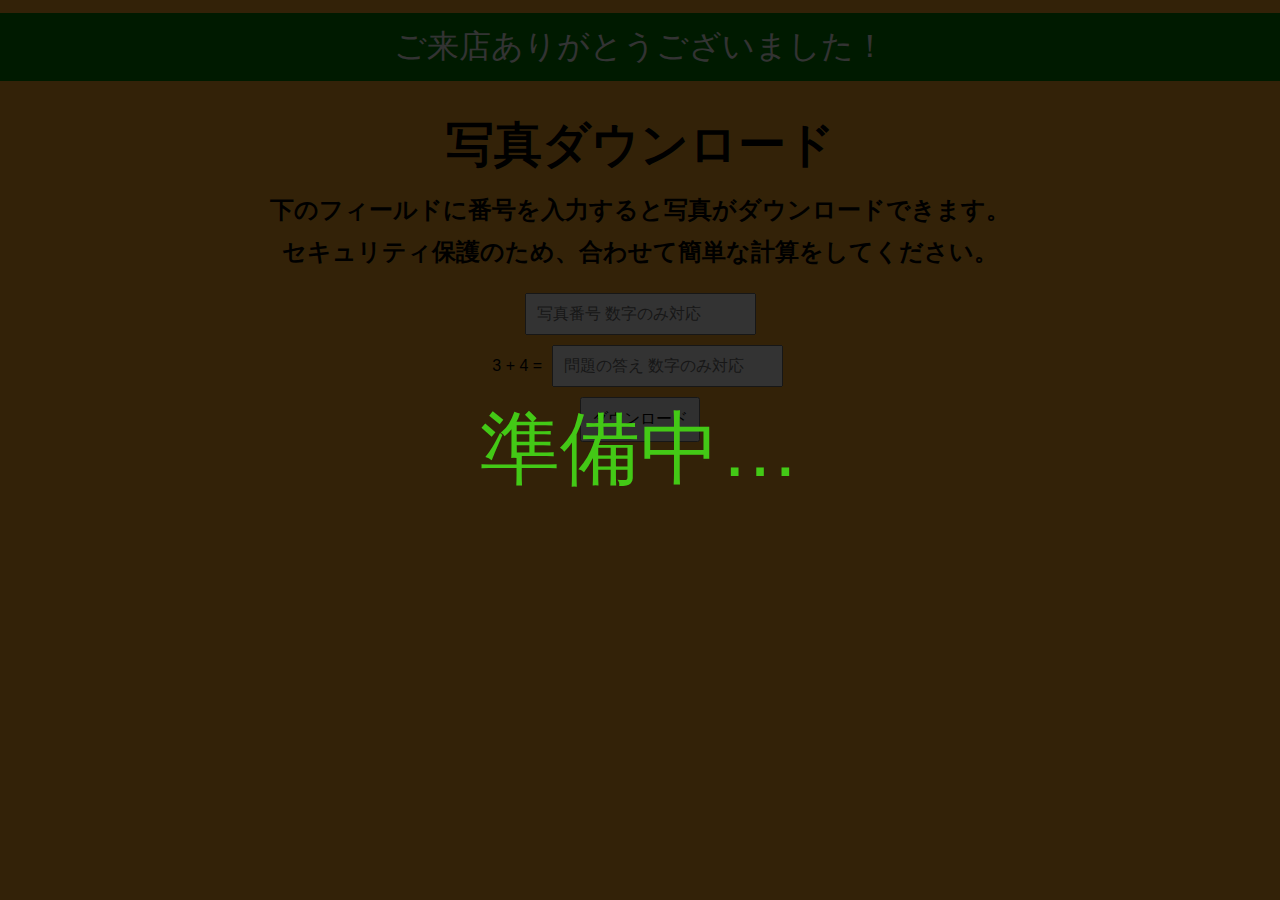
==== public/index1.html @ 67fb329b "Add files via upload" ====
<!DOCTYPE html>
<html lang="ja">
<head>
    <meta charset="UTF-8">
    <meta name="viewport" content="width=device-width, initial-scale=1.0">
    <title>【準備中…】子ども夜市用写真ダウンロードサイト</title>
    <style>
        body {
            margin: 0;
            font-family: Arial, sans-serif;
            overflow: hidden; /* スクロールを無効にする */
        }
        .overlay {
            position: fixed;
            top: 0;
            left: 0;
            width: 100%;
            height: 100%;
            background-color: rgba(0, 0, 0, 0.8); /* 背景を暗くする */
            color: #fff;
            display: flex;
            align-items: center;
            justify-content: center;
            z-index: 1000;
        }
        .message {
            font-size: 5em;
            font-weight: normal;
            color: rgb(67, 201, 22);
            animation: fade 1.5s infinite alternate;
        }
        @keyframes fade {
            0% { opacity: 0; }
            100% { opacity: 1; }
            
        }
        .thank-you-message {
            position: fixed;
            top: 50%;
            left: 50%;
            transform: translate(-50%, -50%);
            background-color: rgb(255, 170, 43);
            color: #fff;
            padding: 30px;
            text-align: center;
            z-index: 1001; /* 準備中のテロップよりも上に表示 */
            display: none; /* 最初は非表示 */
            border-radius: 10px;
            font-family: Georgia, serif;
        }
        .close-button {
            font-size: 30px;
            color: #fff;
            cursor: pointer;
            position: absolute;
            top: 5px;
            right: 10px;
            font-family: Georgia, serif;
            z-index: 1001; /* 準備中のテロップよりも上に表示 */
        }
    </style>
</head>
<body>
<div class="thank-you-message" id="thank-you-message">
    <div>ご来店ありがとうございました！</div>
    <div>準備中のため後日、再度お試しください。</div>
    <div class="close-button" id="close-button" onclick="closeThankYouMessage()">&times;</div>
</div>
<div class="overlay">
    <div class="message">準備中…</div>
</div>
<!-- 他のコンテンツこれより上を消す --><!DOCTYPE html>
<html lang="ja">
<head>
    <meta charset="UTF-8">
    <meta name="viewport" content="width=device-width, initial-scale=1.0">
    <title>子ども夜市用写真ダウンロードサイト(簡易版)</title>
    <style>
        body {
            font-family: Arial, sans-serif;
            background-color: rgb(255, 170, 43);
            text-align: center;
            margin-top: 1%;
        }
        h1.title {
            font-size: 3em;
            color: #000000;
            animation: bounce 1.5s infinite;
        }
        @keyframes bounce {
            0%, 100% {
                transform: translateY(0);
            }
            50% {
                transform: translateY(-15px);
            }
        }
        input, button {
            padding: 10px;
            margin: 5px;
            font-size: 16px;
        }
        form {
            margin-bottom: 20px;
        }
        /* 追加部分 */
        #thanks-message {
            background-color: #008000;
            color: rgb(255, 255, 255);
            padding: 12px;
            font-size: 2em;
        }
    </style>
</head>
<body>
    <!-- ここにテロップを追加 -->
    <div id="thanks-message">ご来店ありがとうございました！</div>
    
    <h1 class="title">写真ダウンロード</h1>
    <h2 style="margin-top: -15px;">下のフィールドに番号を入力すると写真がダウンロードできます。</h2>
    <h2 style="margin-top: -10px;">セキュリティ保護のため、合わせて簡単な計算をしてください。</h2>
    <form id="photo-form">
        <input type="number" id="photo-number" placeholder="写真番号 数字のみ対応" required>
        <div id="math-captcha">
            <label id="math-question"></label>
            <input type="number" id="math-answer" placeholder="問題の答え 数字のみ対応" required>
        </div>
        <button type="submit">ダウンロード</button>
    </form>
    <div id="photo-container"></div>

    <script>
        function generateMathQuestion() {
            const num1 = Math.floor(Math.random() * 10) + 1;
            const num2 = Math.floor(Math.random() * 10) + 1;
            const question = `${num1} + ${num2}`;
            document.getElementById('math-question').innerText = `${question} = `;
            return num1 + num2;
        }

        let correctAnswer = generateMathQuestion();

        document.getElementById('photo-form').addEventListener('submit', function(event) {
            event.preventDefault();
            const userAnswer = parseInt(document.getElementById('math-answer').value);

            if (userAnswer !== correctAnswer) {
                alert("答えが間違っています。もう一度試してください。");
                correctAnswer = generateMathQuestion();
                return;
            }

            const photoNumber = document.getElementById('photo-number').value;
            const photoContainer = document.getElementById('photo-container');

            fetch(`/.netlify/functions/get-photo?number=${photoNumber}`)
                .then(response => response.json())
                .then(data => {
                    if (data.url) {
                        photoContainer.innerHTML = `<img src="${data.url}" alt="写真" style="max-width: 100%;"><br><a href="${data.url}" download>ダウンロード</a>`;
                    } else {
                        photoContainer.innerHTML = `<p>写真ダウンロードURLが見つかりませんでした。もう一度入力してみてください。</p>`;
                    }
                })
                .catch(error => {
                    photoContainer.innerHTML = `<p>エラーが発生しました。</p>`;
                });
        });
    </script>
</body>
</html>
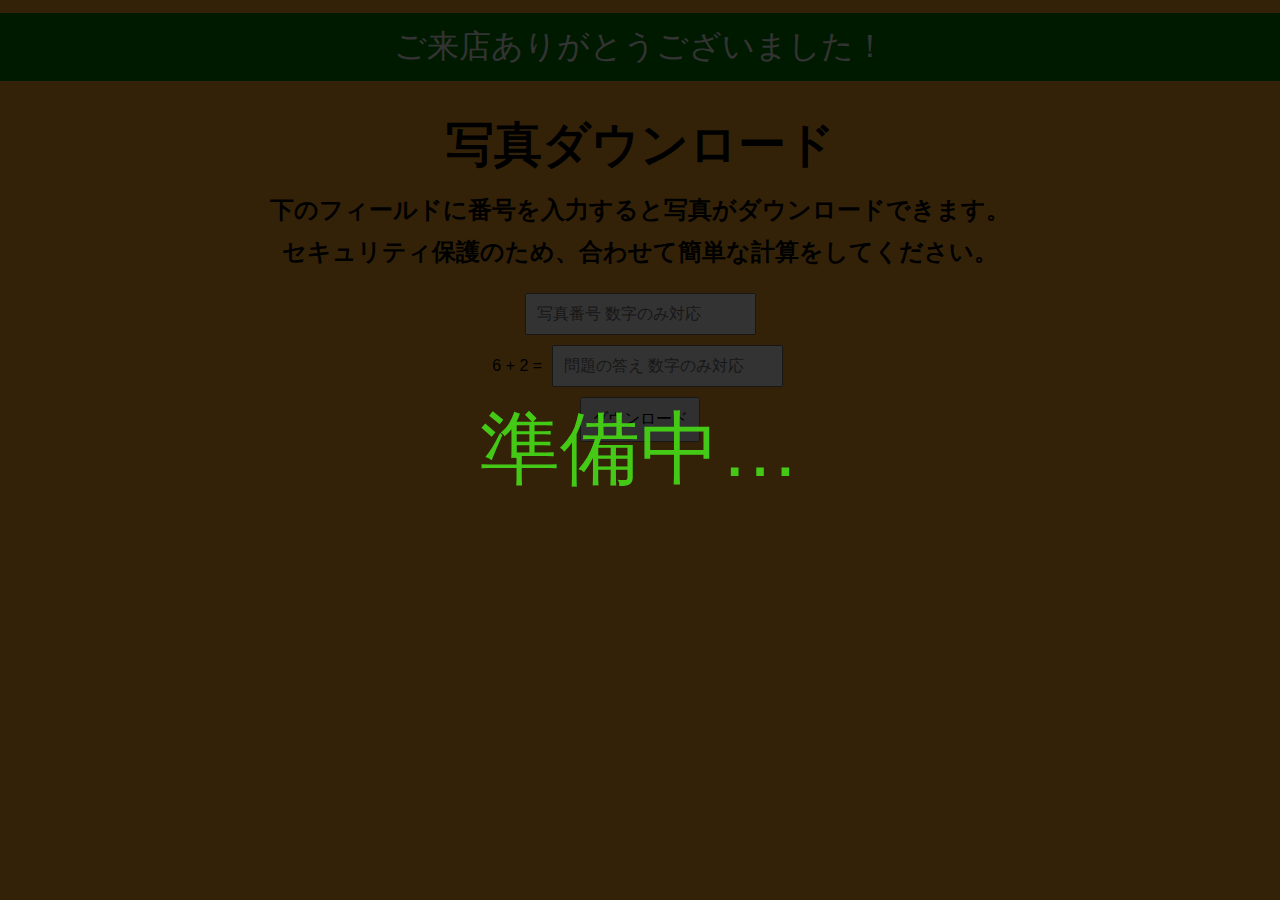
==== commit 18462ed6: "Update index1.html" ====
--- a/public/index1.html
+++ b/public/index1.html
@@ -69,7 +69,8 @@
 <div class="overlay">
     <div class="message">準備中…</div>
 </div>
-<!-- 他のコンテンツこれより上を消す --><!DOCTYPE html>
+<!-- 他のコンテンツこれより上を消す -->
+<!DOCTYPE html>
 <html lang="ja">
 <head>
     <meta charset="UTF-8">
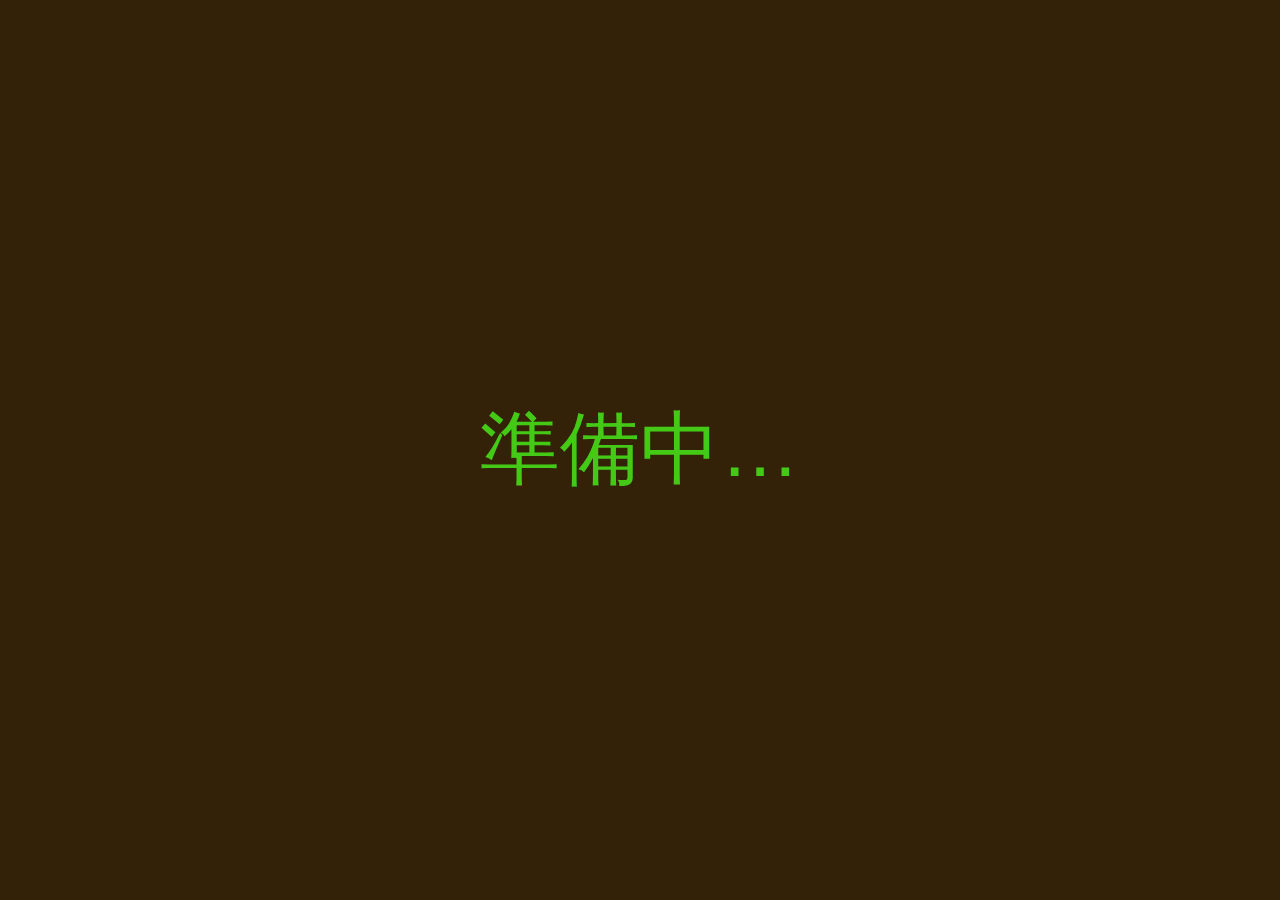
==== commit dea1da64: "Update index1.html" ====
--- a/public/index1.html
+++ b/public/index1.html
@@ -32,7 +32,6 @@
         @keyframes fade {
             0% { opacity: 0; }
             100% { opacity: 1; }
-            
         }
         .thank-you-message {
             position: fixed;
@@ -58,6 +57,9 @@
             font-family: Georgia, serif;
             z-index: 1001; /* 準備中のテロップよりも上に表示 */
         }
+        body.ready {
+            overflow: auto;
+        }
     </style>
 </head>
 <body>
@@ -66,16 +68,10 @@
     <div>準備中のため後日、再度お試しください。</div>
     <div class="close-button" id="close-button" onclick="closeThankYouMessage()">&times;</div>
 </div>
-<div class="overlay">
+<div class="overlay" id="overlay">
     <div class="message">準備中…</div>
 </div>
-<!-- 他のコンテンツこれより上を消す -->
-<!DOCTYPE html>
-<html lang="ja">
-<head>
-    <meta charset="UTF-8">
-    <meta name="viewport" content="width=device-width, initial-scale=1.0">
-    <title>子ども夜市用写真ダウンロードサイト(簡易版)</title>
+<div style="display:none;" id="main-content">
     <style>
         body {
             font-family: Arial, sans-serif;
@@ -104,7 +100,6 @@
         form {
             margin-bottom: 20px;
         }
-        /* 追加部分 */
         #thanks-message {
             background-color: #008000;
             color: rgb(255, 255, 255);
@@ -112,11 +107,9 @@
             font-size: 2em;
         }
     </style>
-</head>
-<body>
-    <!-- ここにテロップを追加 -->
+
     <div id="thanks-message">ご来店ありがとうございました！</div>
-    
+
     <h1 class="title">写真ダウンロード</h1>
     <h2 style="margin-top: -15px;">下のフィールドに番号を入力すると写真がダウンロードできます。</h2>
     <h2 style="margin-top: -10px;">セキュリティ保護のため、合わせて簡単な計算をしてください。</h2>
@@ -129,44 +122,54 @@
         <button type="submit">ダウンロード</button>
     </form>
     <div id="photo-container"></div>
+</div>
 
-    <script>
-        function generateMathQuestion() {
-            const num1 = Math.floor(Math.random() * 10) + 1;
-            const num2 = Math.floor(Math.random() * 10) + 1;
-            const question = `${num1} + ${num2}`;
-            document.getElementById('math-question').innerText = `${question} = `;
-            return num1 + num2;
+<script>
+    function generateMathQuestion() {
+        const num1 = Math.floor(Math.random() * 10) + 1;
+        const num2 = Math.floor(Math.random() * 10) + 1;
+        const question = `${num1} + ${num2}`;
+        document.getElementById('math-question').innerText = `${question} = `;
+        return num1 + num2;
+    }
+
+    let correctAnswer = generateMathQuestion();
+
+    document.getElementById('photo-form').addEventListener('submit', function(event) {
+        event.preventDefault();
+        const userAnswer = parseInt(document.getElementById('math-answer').value);
+
+        if (userAnswer !== correctAnswer) {
+            alert("答えが間違っています。もう一度試してください。");
+            correctAnswer = generateMathQuestion();
+            return;
         }
 
-        let correctAnswer = generateMathQuestion();
+        const photoNumber = document.getElementById('photo-number').value;
+        const photoContainer = document.getElementById('photo-container');
 
-        document.getElementById('photo-form').addEventListener('submit', function(event) {
-            event.preventDefault();
-            const userAnswer = parseInt(document.getElementById('math-answer').value);
+        fetch(`/.netlify/functions/get-photo?number=${photoNumber}`)
+            .then(response => response.json())
+            .then(data => {
+                if (data.url) {
+                    photoContainer.innerHTML = `<img src="${data.url}" alt="写真" style="max-width: 100%;"><br><a href="${data.url}" download>ダウンロード</a>`;
+                } else {
+                    photoContainer.innerHTML = `<p>写真ダウンロードURLが見つかりませんでした。もう一度入力してみてください。</p>`;
+                }
+            })
+            .catch(error => {
+                photoContainer.innerHTML = `<p>エラーが発生しました。</p>`;
+            });
+    });
 
-            if (userAnswer !== correctAnswer) {
-                alert("答えが間違っています。もう一度試してください。");
-                correctAnswer = generateMathQuestion();
-                return;
-            }
+    function closeThankYouMessage() {
+        document.getElementById('thank-you-message').style.display = 'none';
+        document.body.classList.add('ready');
+        document.getElementById('main-content').style.display = 'block';
+        document.getElementById('overlay').style.display = 'none';
+    }
 
-            const photoNumber = document.getElementById('photo-number').value;
-            const photoContainer = document.getElementById('photo-container');
-
-            fetch(`/.netlify/functions/get-photo?number=${photoNumber}`)
-                .then(response => response.json())
-                .then(data => {
-                    if (data.url) {
-                        photoContainer.innerHTML = `<img src="${data.url}" alt="写真" style="max-width: 100%;"><br><a href="${data.url}" download>ダウンロード</a>`;
-                    } else {
-                        photoContainer.innerHTML = `<p>写真ダウンロードURLが見つかりませんでした。もう一度入力してみてください。</p>`;
-                    }
-                })
-                .catch(error => {
-                    photoContainer.innerHTML = `<p>エラーが発生しました。</p>`;
-                });
-        });
-    </script>
+    document.getElementById('close-button').addEventListener('click', closeThankYouMessage);
+</script>
 </body>
 </html>
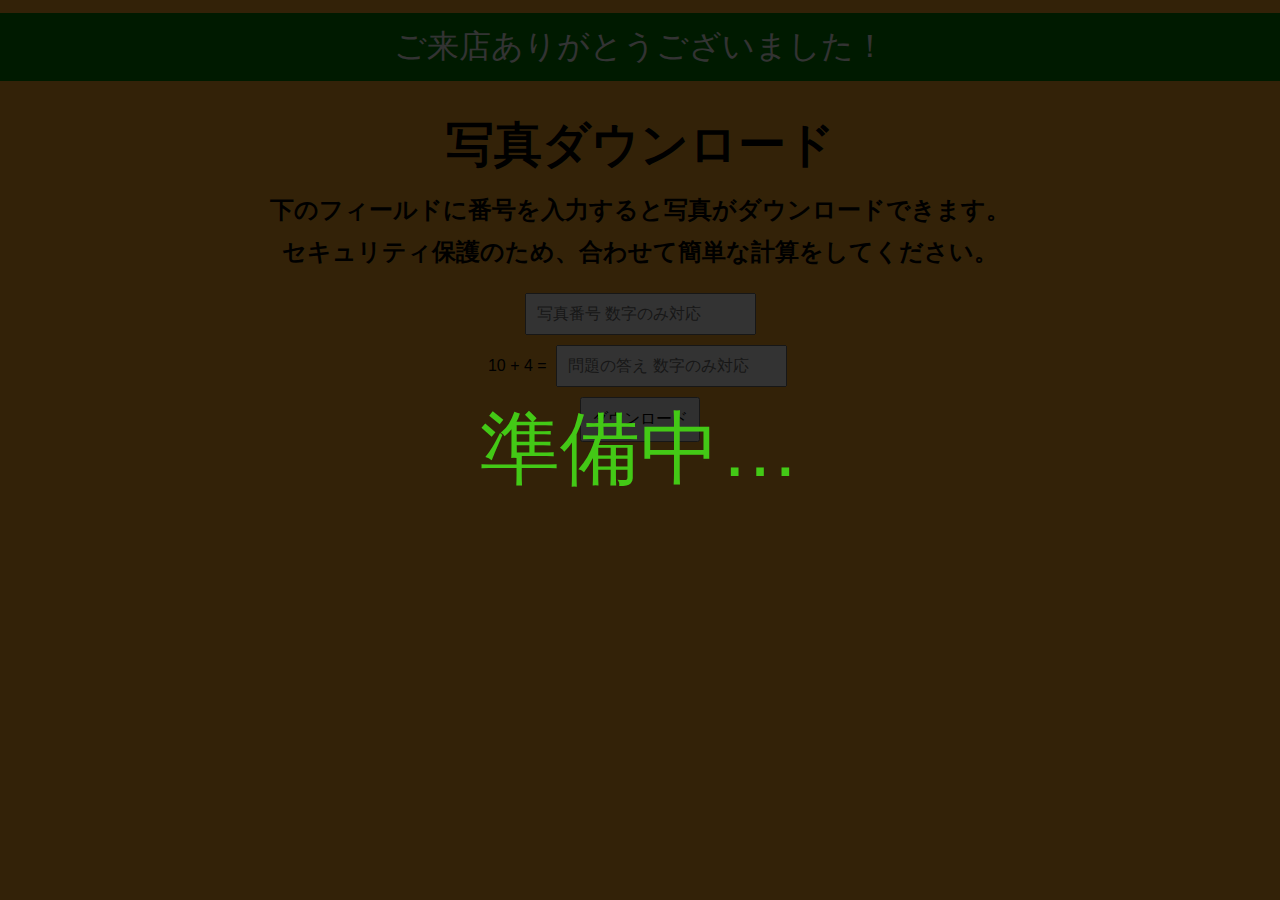
==== commit 4721c8b9: "Update index1.html" ====
--- a/public/index1.html
+++ b/public/index1.html
@@ -32,6 +32,7 @@
         @keyframes fade {
             0% { opacity: 0; }
             100% { opacity: 1; }
+            
         }
         .thank-you-message {
             position: fixed;
@@ -57,9 +58,6 @@
             font-family: Georgia, serif;
             z-index: 1001; /* 準備中のテロップよりも上に表示 */
         }
-        body.ready {
-            overflow: auto;
-        }
     </style>
 </head>
 <body>
@@ -68,10 +66,15 @@
     <div>準備中のため後日、再度お試しください。</div>
     <div class="close-button" id="close-button" onclick="closeThankYouMessage()">&times;</div>
 </div>
-<div class="overlay" id="overlay">
+<div class="overlay">
     <div class="message">準備中…</div>
 </div>
-<div style="display:none;" id="main-content">
+<!-- 他のコンテンツこれより上を消す --><!DOCTYPE html>
+<html lang="ja">
+<head>
+    <meta charset="UTF-8">
+    <meta name="viewport" content="width=device-width, initial-scale=1.0">
+    <title>子ども夜市用写真ダウンロードサイト(簡易版)</title>
     <style>
         body {
             font-family: Arial, sans-serif;
@@ -100,6 +103,7 @@
         form {
             margin-bottom: 20px;
         }
+        /* 追加部分 */
         #thanks-message {
             background-color: #008000;
             color: rgb(255, 255, 255);
@@ -107,9 +111,11 @@
             font-size: 2em;
         }
     </style>
-
+</head>
+<body>
+    <!-- ここにテロップを追加 -->
     <div id="thanks-message">ご来店ありがとうございました！</div>
-
+    
     <h1 class="title">写真ダウンロード</h1>
     <h2 style="margin-top: -15px;">下のフィールドに番号を入力すると写真がダウンロードできます。</h2>
     <h2 style="margin-top: -10px;">セキュリティ保護のため、合わせて簡単な計算をしてください。</h2>
@@ -122,54 +128,44 @@
         <button type="submit">ダウンロード</button>
     </form>
     <div id="photo-container"></div>
-</div>
 
-<script>
-    function generateMathQuestion() {
-        const num1 = Math.floor(Math.random() * 10) + 1;
-        const num2 = Math.floor(Math.random() * 10) + 1;
-        const question = `${num1} + ${num2}`;
-        document.getElementById('math-question').innerText = `${question} = `;
-        return num1 + num2;
-    }
-
-    let correctAnswer = generateMathQuestion();
-
-    document.getElementById('photo-form').addEventListener('submit', function(event) {
-        event.preventDefault();
-        const userAnswer = parseInt(document.getElementById('math-answer').value);
-
-        if (userAnswer !== correctAnswer) {
-            alert("答えが間違っています。もう一度試してください。");
-            correctAnswer = generateMathQuestion();
-            return;
+    <script>
+        function generateMathQuestion() {
+            const num1 = Math.floor(Math.random() * 10) + 1;
+            const num2 = Math.floor(Math.random() * 10) + 1;
+            const question = `${num1} + ${num2}`;
+            document.getElementById('math-question').innerText = `${question} = `;
+            return num1 + num2;
         }
 
-        const photoNumber = document.getElementById('photo-number').value;
-        const photoContainer = document.getElementById('photo-container');
+        let correctAnswer = generateMathQuestion();
 
-        fetch(`/.netlify/functions/get-photo?number=${photoNumber}`)
-            .then(response => response.json())
-            .then(data => {
-                if (data.url) {
-                    photoContainer.innerHTML = `<img src="${data.url}" alt="写真" style="max-width: 100%;"><br><a href="${data.url}" download>ダウンロード</a>`;
-                } else {
-                    photoContainer.innerHTML = `<p>写真ダウンロードURLが見つかりませんでした。もう一度入力してみてください。</p>`;
-                }
-            })
-            .catch(error => {
-                photoContainer.innerHTML = `<p>エラーが発生しました。</p>`;
-            });
-    });
+        document.getElementById('photo-form').addEventListener('submit', function(event) {
+            event.preventDefault();
+            const userAnswer = parseInt(document.getElementById('math-answer').value);
 
-    function closeThankYouMessage() {
-        document.getElementById('thank-you-message').style.display = 'none';
-        document.body.classList.add('ready');
-        document.getElementById('main-content').style.display = 'block';
-        document.getElementById('overlay').style.display = 'none';
-    }
+            if (userAnswer !== correctAnswer) {
+                alert("答えが間違っています。もう一度試してください。");
+                correctAnswer = generateMathQuestion();
+                return;
+            }
 
-    document.getElementById('close-button').addEventListener('click', closeThankYouMessage);
-</script>
+            const photoNumber = document.getElementById('photo-number').value;
+            const photoContainer = document.getElementById('photo-container');
+
+            fetch(`/.netlify/functions/get-photo?number=${photoNumber}`)
+                .then(response => response.json())
+                .then(data => {
+                    if (data.url) {
+                        photoContainer.innerHTML = `<img src="${data.url}" alt="写真" style="max-width: 100%;"><br><a href="${data.url}" download>ダウンロード</a>`;
+                    } else {
+                        photoContainer.innerHTML = `<p>写真ダウンロードURLが見つかりませんでした。もう一度入力してみてください。</p>`;
+                    }
+                })
+                .catch(error => {
+                    photoContainer.innerHTML = `<p>エラーが発生しました。</p>`;
+                });
+        });
+    </script>
 </body>
 </html>
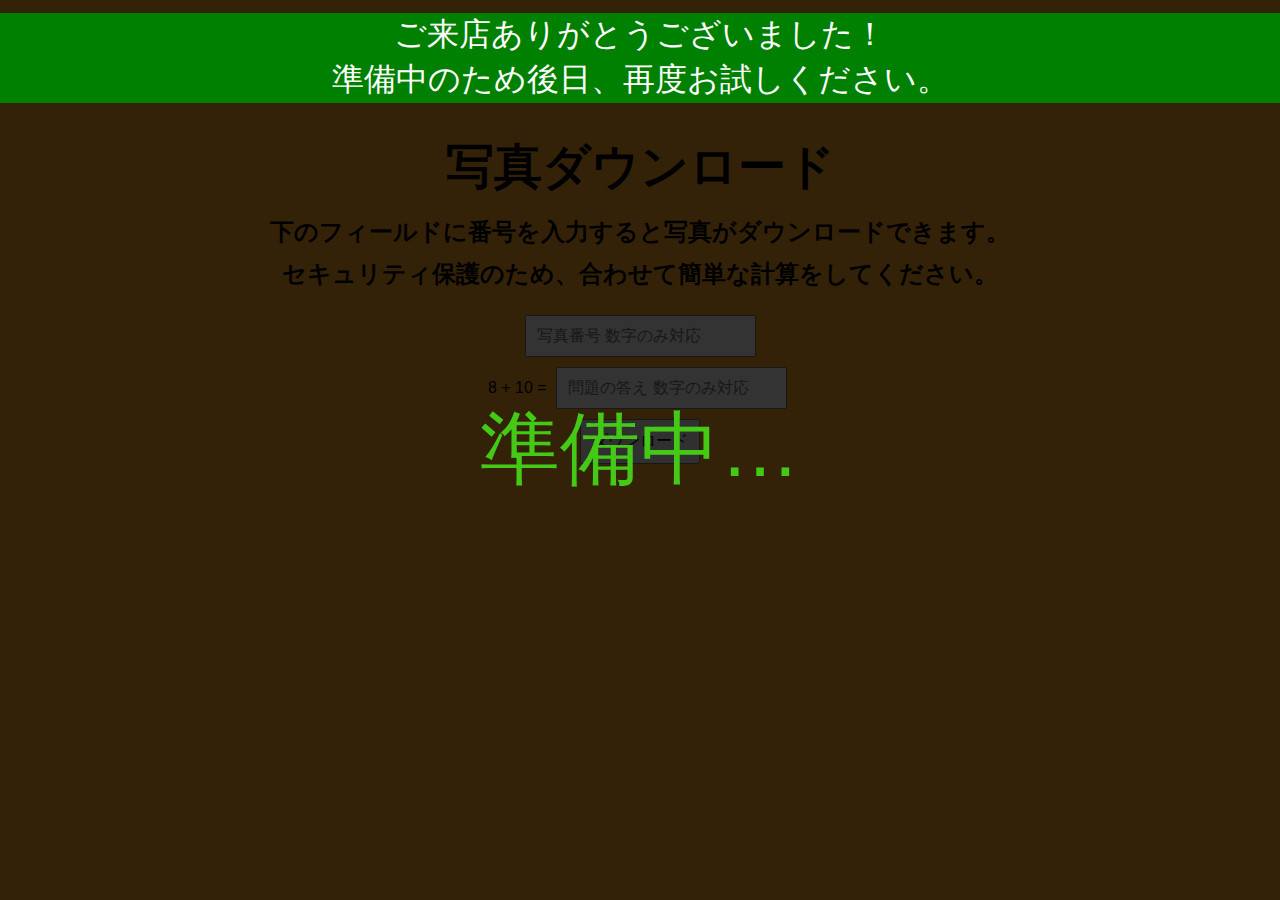
==== commit 83057770: "Update index1.html" ====
--- a/public/index1.html
+++ b/public/index1.html
@@ -22,6 +22,7 @@
             align-items: center;
             justify-content: center;
             z-index: 1000;
+
         }
         .message {
             font-size: 5em;
@@ -32,7 +33,6 @@
         @keyframes fade {
             0% { opacity: 0; }
             100% { opacity: 1; }
-            
         }
         .thank-you-message {
             position: fixed;
@@ -56,7 +56,6 @@
             top: 5px;
             right: 10px;
             font-family: Georgia, serif;
-            z-index: 1001; /* 準備中のテロップよりも上に表示 */
         }
     </style>
 </head>
@@ -104,17 +103,21 @@
             margin-bottom: 20px;
         }
         /* 追加部分 */
-        #thanks-message {
+        #thanks-message1 {
+            position: sticky;
+            top: 2px;
             background-color: #008000;
             color: rgb(255, 255, 255);
-            padding: 12px;
+            padding: 0.5px;
             font-size: 2em;
+            z-index: 9999;
         }
     </style>
 </head>
 <body>
     <!-- ここにテロップを追加 -->
-    <div id="thanks-message">ご来店ありがとうございました！</div>
+    <div id="thanks-message1">ご来店ありがとうございました！</div>
+    <div id="thanks-message1">準備中のため後日、再度お試しください。</div>
     
     <h1 class="title">写真ダウンロード</h1>
     <h2 style="margin-top: -15px;">下のフィールドに番号を入力すると写真がダウンロードできます。</h2>
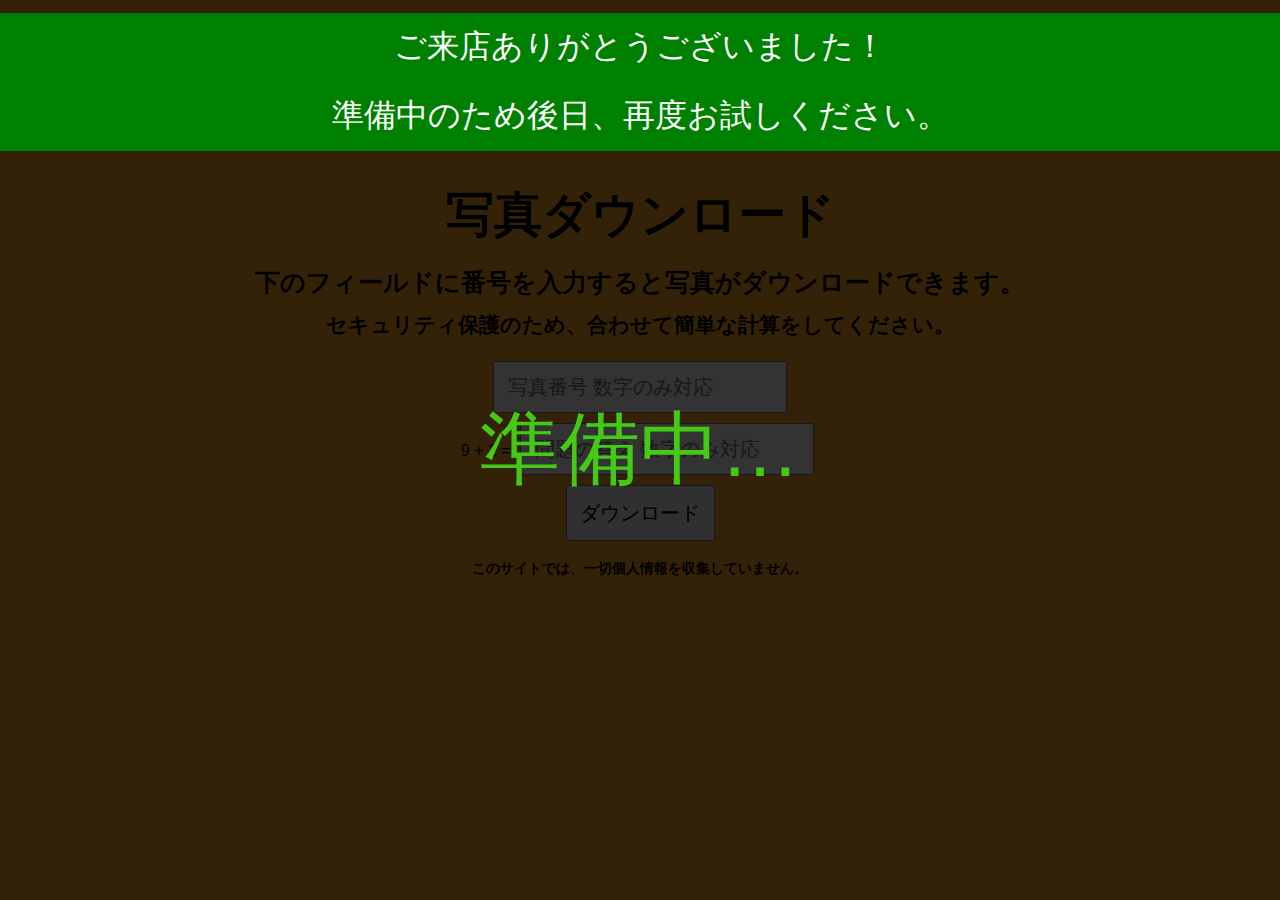
==== commit 59f3e72d: "Add files via upload" ====
--- a/public/index1.html
+++ b/public/index1.html
@@ -68,7 +68,8 @@
 <div class="overlay">
     <div class="message">準備中…</div>
 </div>
-<!-- 他のコンテンツこれより上を消す --><!DOCTYPE html>
+<!-- 他のコンテンツこれより上を消す -->
+ <!DOCTYPE html>
 <html lang="ja">
 <head>
     <meta charset="UTF-8">
@@ -86,6 +87,23 @@
             color: #000000;
             animation: bounce 1.5s infinite;
         }
+        h2.setumei {
+            font-size: 1.29em;
+            color: #000000;
+            margin-top: -0.5em;
+        }
+        h2.ookinasetumei {
+            font-size: 1.59em;
+            color: #000000;
+            margin-top: -0.5em;
+        }
+        h4.tyuui {
+            position: sticky;
+            font-size: 0.89em;
+            color: #000000;
+            margin-top: -0.5em;
+            z-index: 9999;
+        }
         @keyframes bounce {
             0%, 100% {
                 transform: translateY(0);
@@ -95,9 +113,9 @@
             }
         }
         input, button {
-            padding: 10px;
+            padding: 12.5px;
             margin: 5px;
-            font-size: 16px;
+            font-size: 20px;
         }
         form {
             margin-bottom: 20px;
@@ -108,7 +126,7 @@
             top: 2px;
             background-color: #008000;
             color: rgb(255, 255, 255);
-            padding: 0.5px;
+            padding: 12.5px;
             font-size: 2em;
             z-index: 9999;
         }
@@ -120,8 +138,8 @@
     <div id="thanks-message1">準備中のため後日、再度お試しください。</div>
     
     <h1 class="title">写真ダウンロード</h1>
-    <h2 style="margin-top: -15px;">下のフィールドに番号を入力すると写真がダウンロードできます。</h2>
-    <h2 style="margin-top: -10px;">セキュリティ保護のため、合わせて簡単な計算をしてください。</h2>
+    <h2 class="ookinasetumei">下のフィールドに番号を入力すると写真がダウンロードできます。</h2>
+    <h2 class="setumei">セキュリティ保護のため、合わせて簡単な計算をしてください。</h2>
     <form id="photo-form">
         <input type="number" id="photo-number" placeholder="写真番号 数字のみ対応" required>
         <div id="math-captcha">
@@ -171,4 +189,5 @@
         });
     </script>
 </body>
+<h4 class="tyuui">このサイトでは、一切個人情報を収集していません。<h4>
 </html>
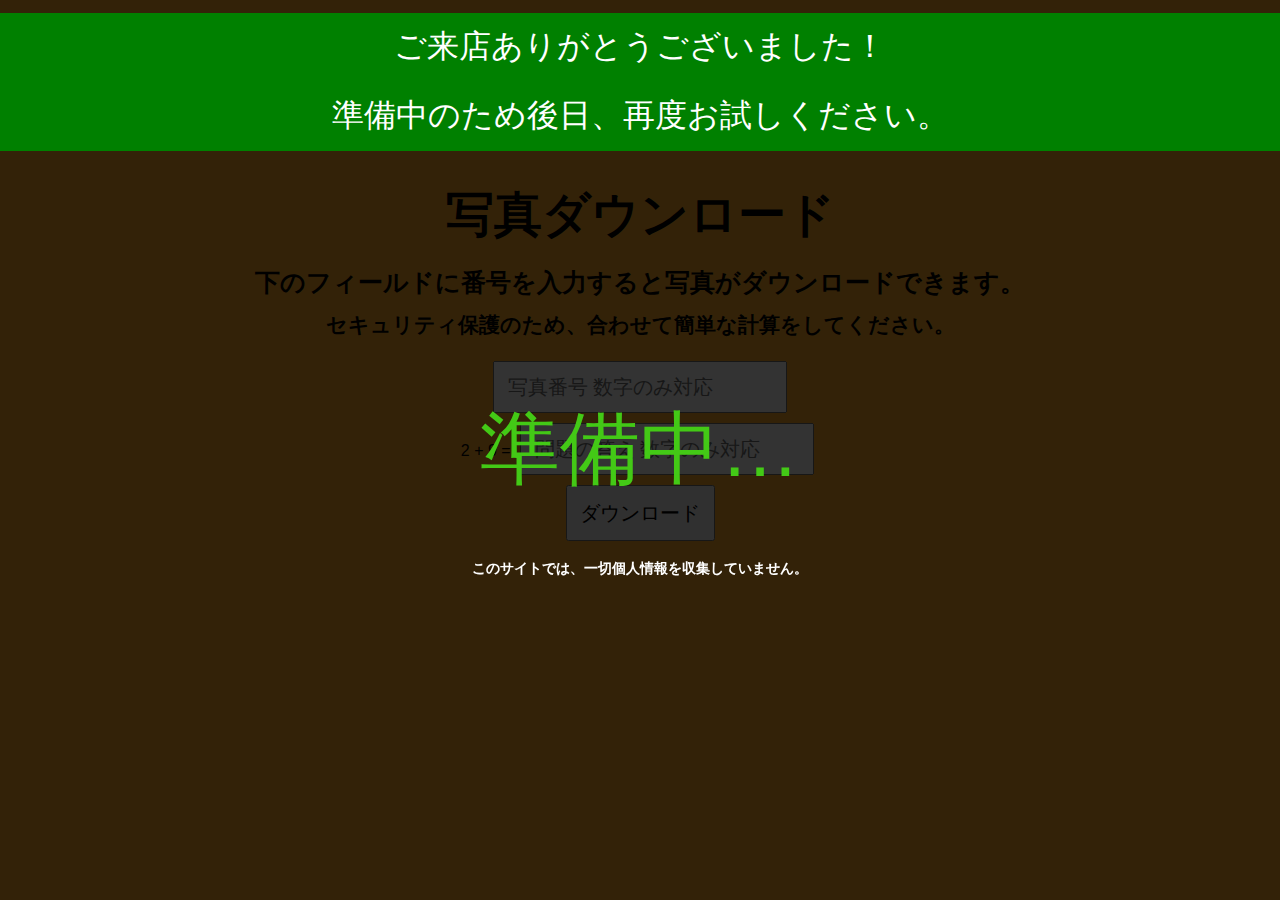
==== commit bf1a3e23: "Update index1.html" ====
--- a/public/index1.html
+++ b/public/index1.html
@@ -100,7 +100,7 @@
         h4.tyuui {
             position: sticky;
             font-size: 0.89em;
-            color: #000000;
+            color: #ffffff;
             margin-top: -0.5em;
             z-index: 9999;
         }
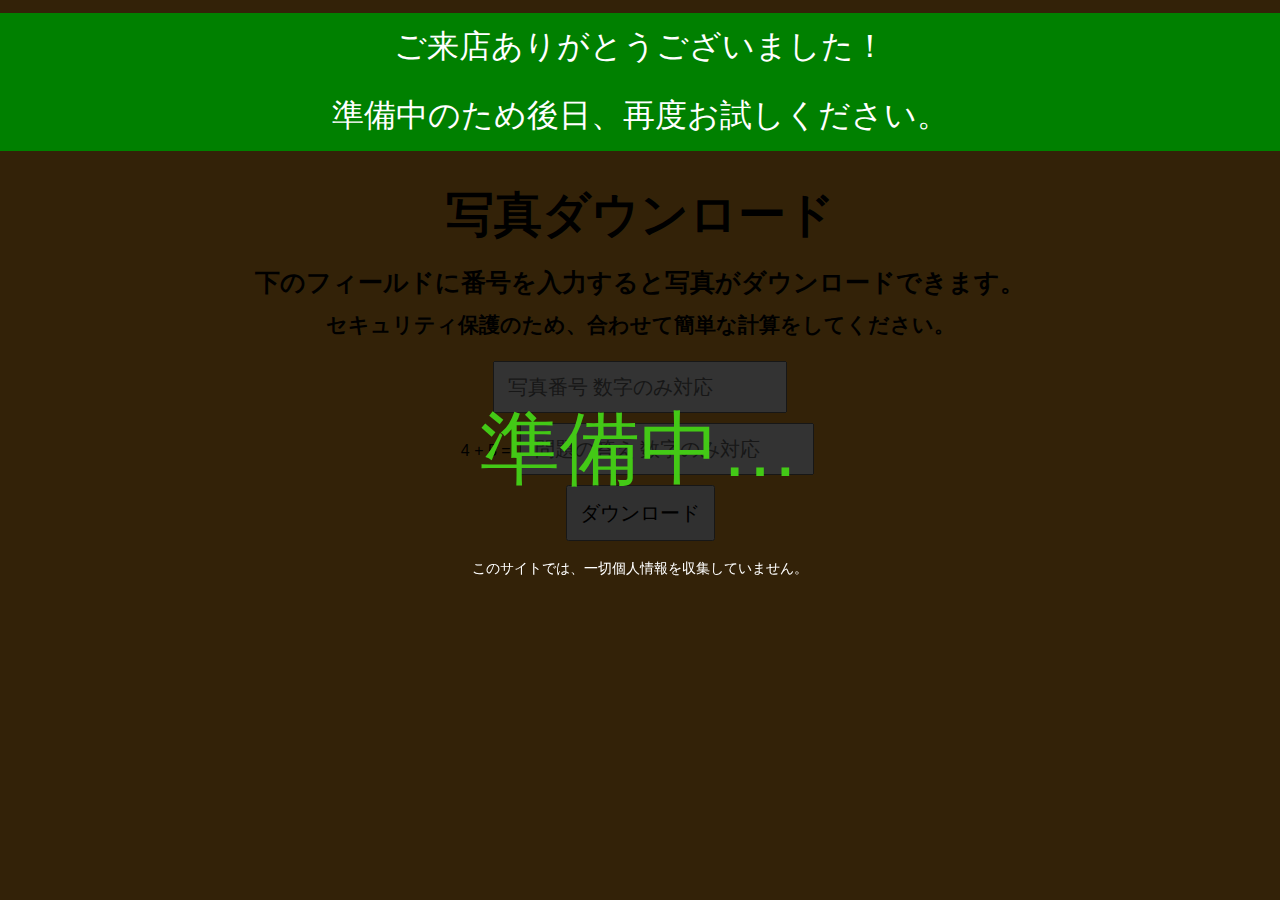
==== commit 70de88eb: "Update index1.html" ====
--- a/public/index1.html
+++ b/public/index1.html
@@ -103,6 +103,8 @@
             color: #ffffff;
             margin-top: -0.5em;
             z-index: 9999;
+            font-family: Georgia, serif;
+            font-weight: normal;
         }
         @keyframes bounce {
             0%, 100% {
